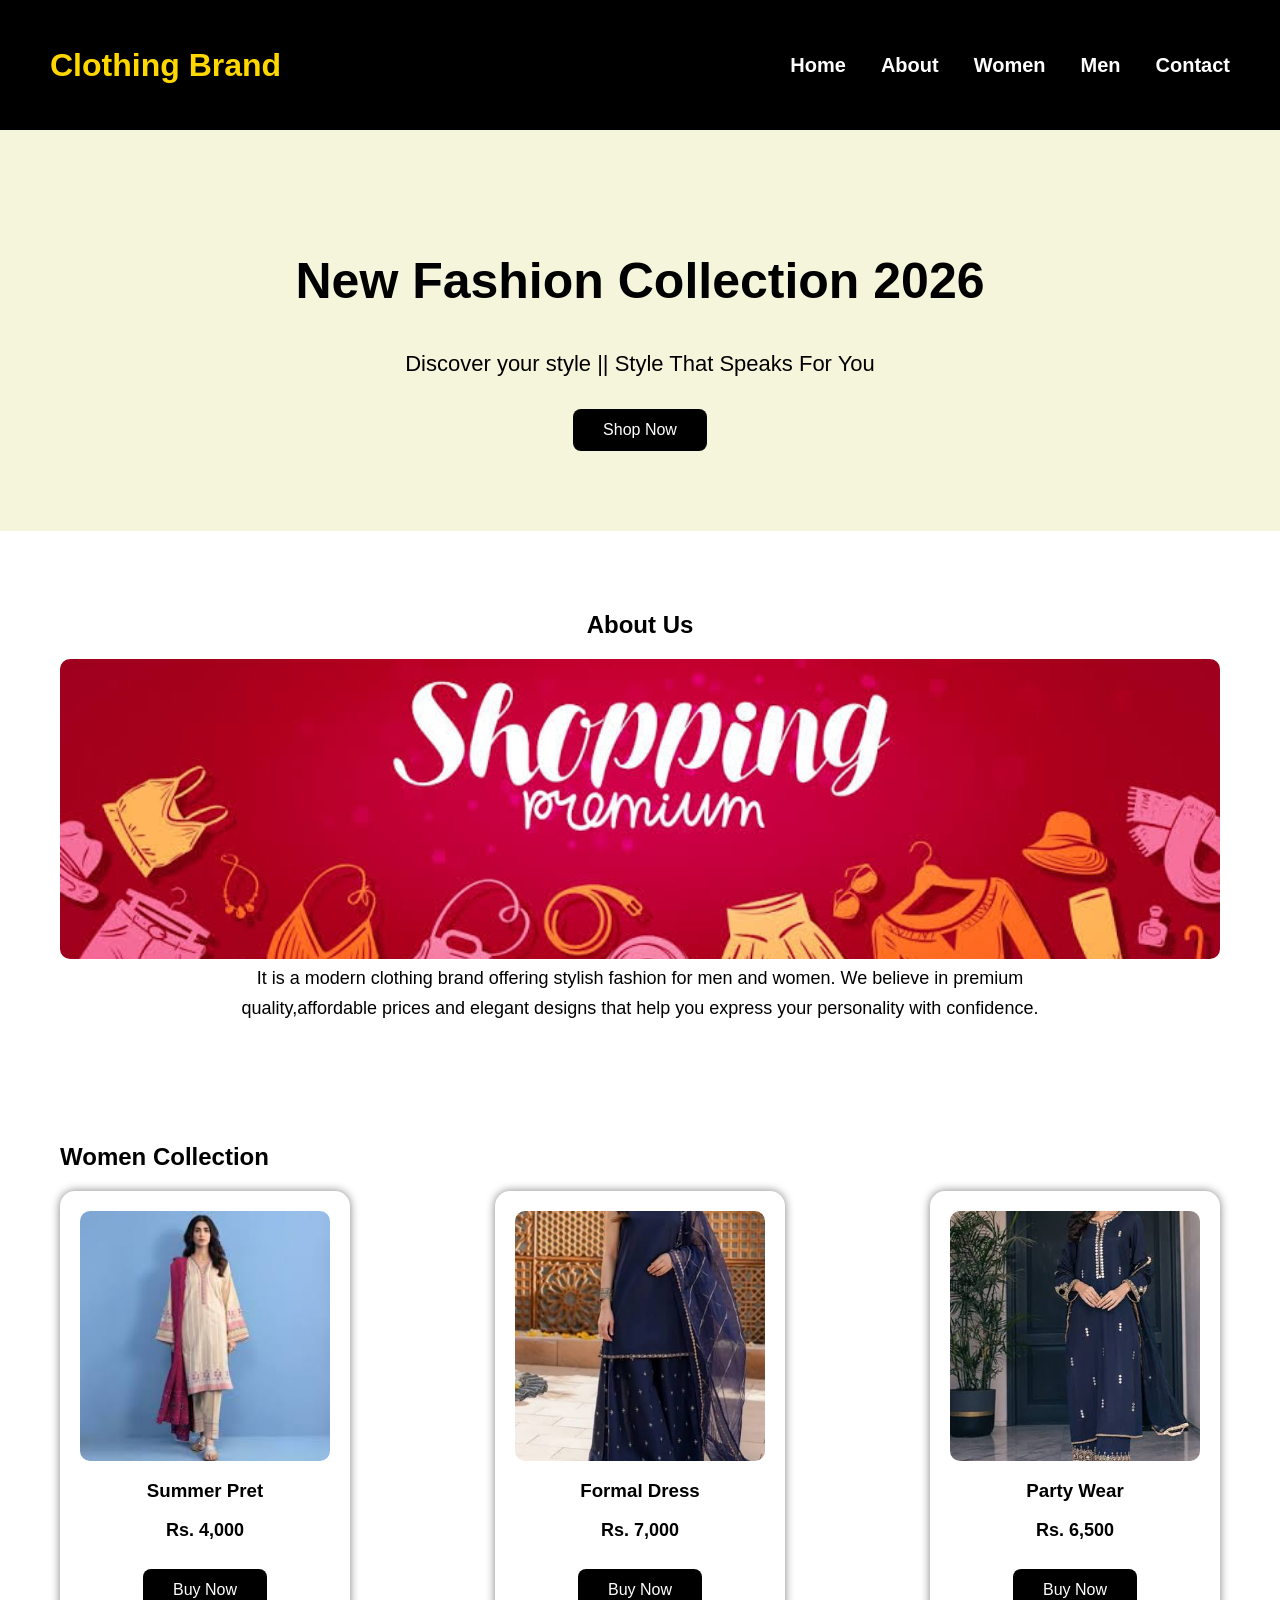
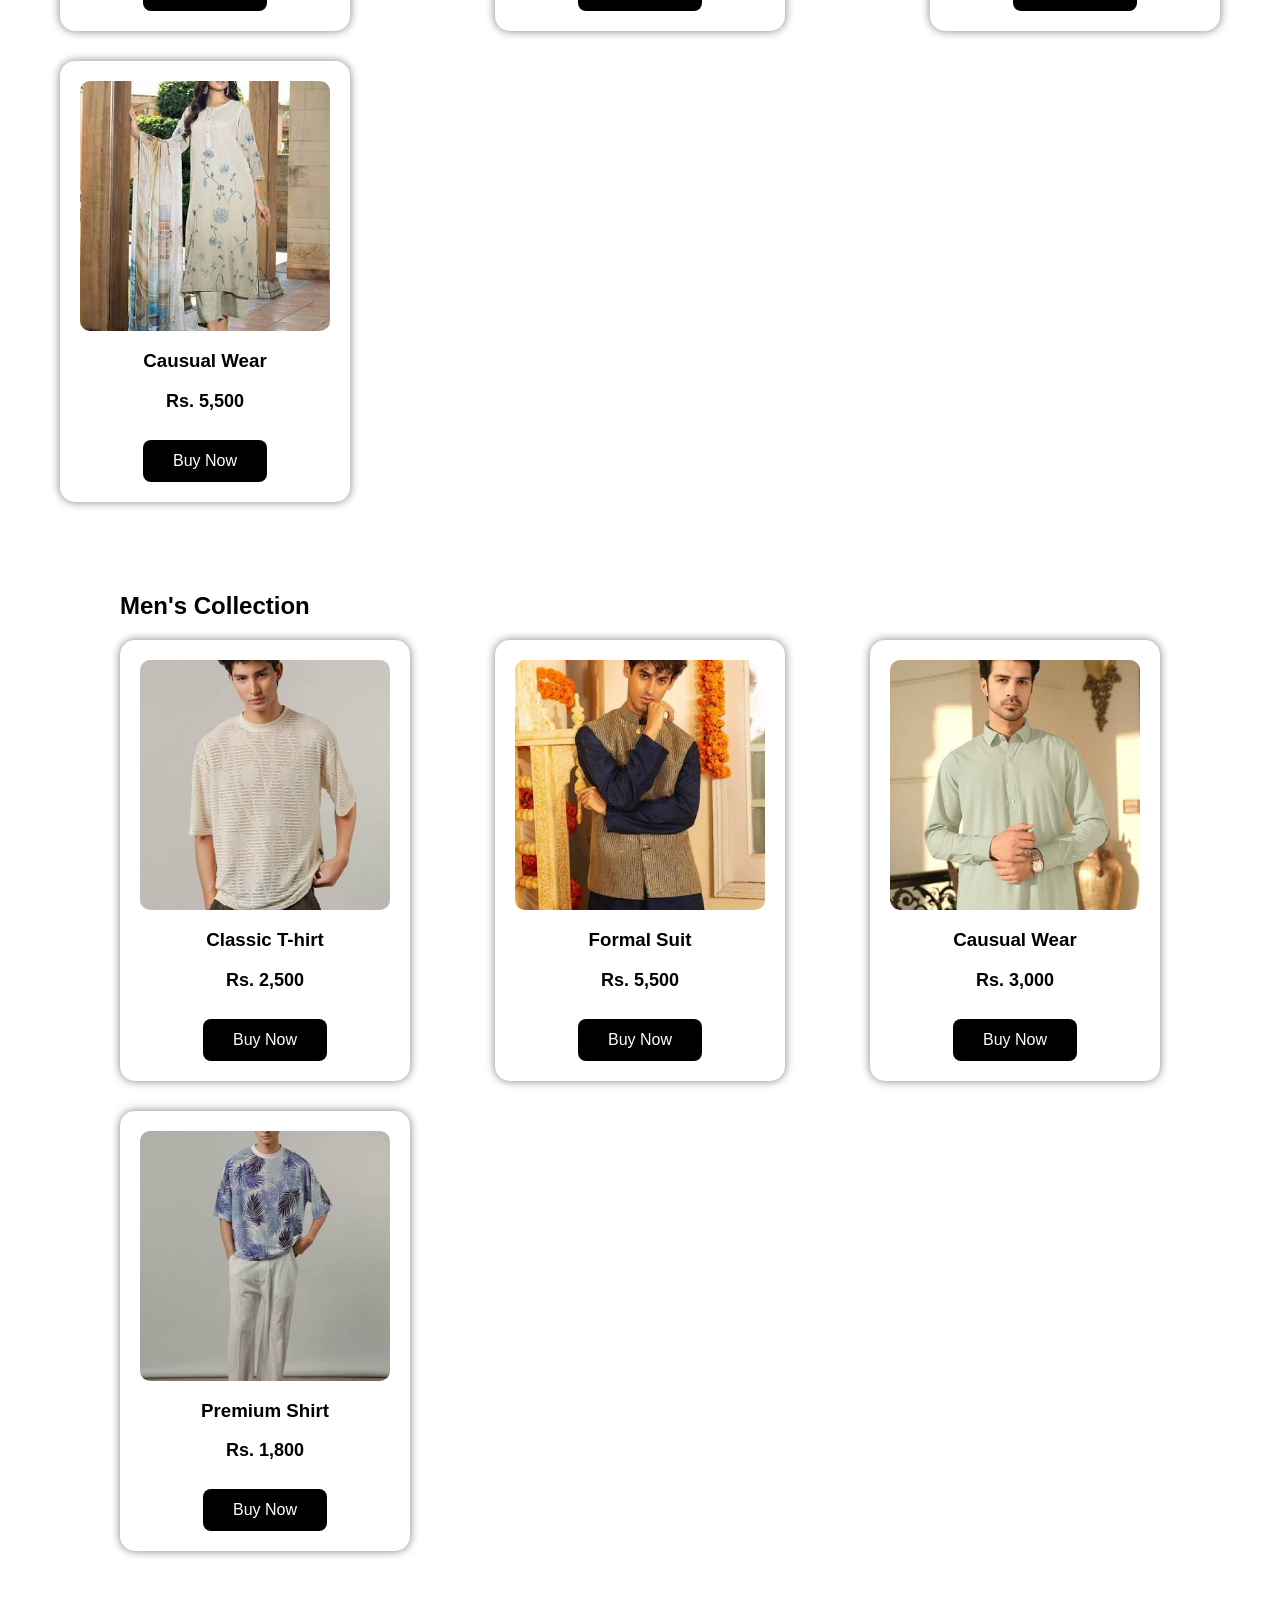
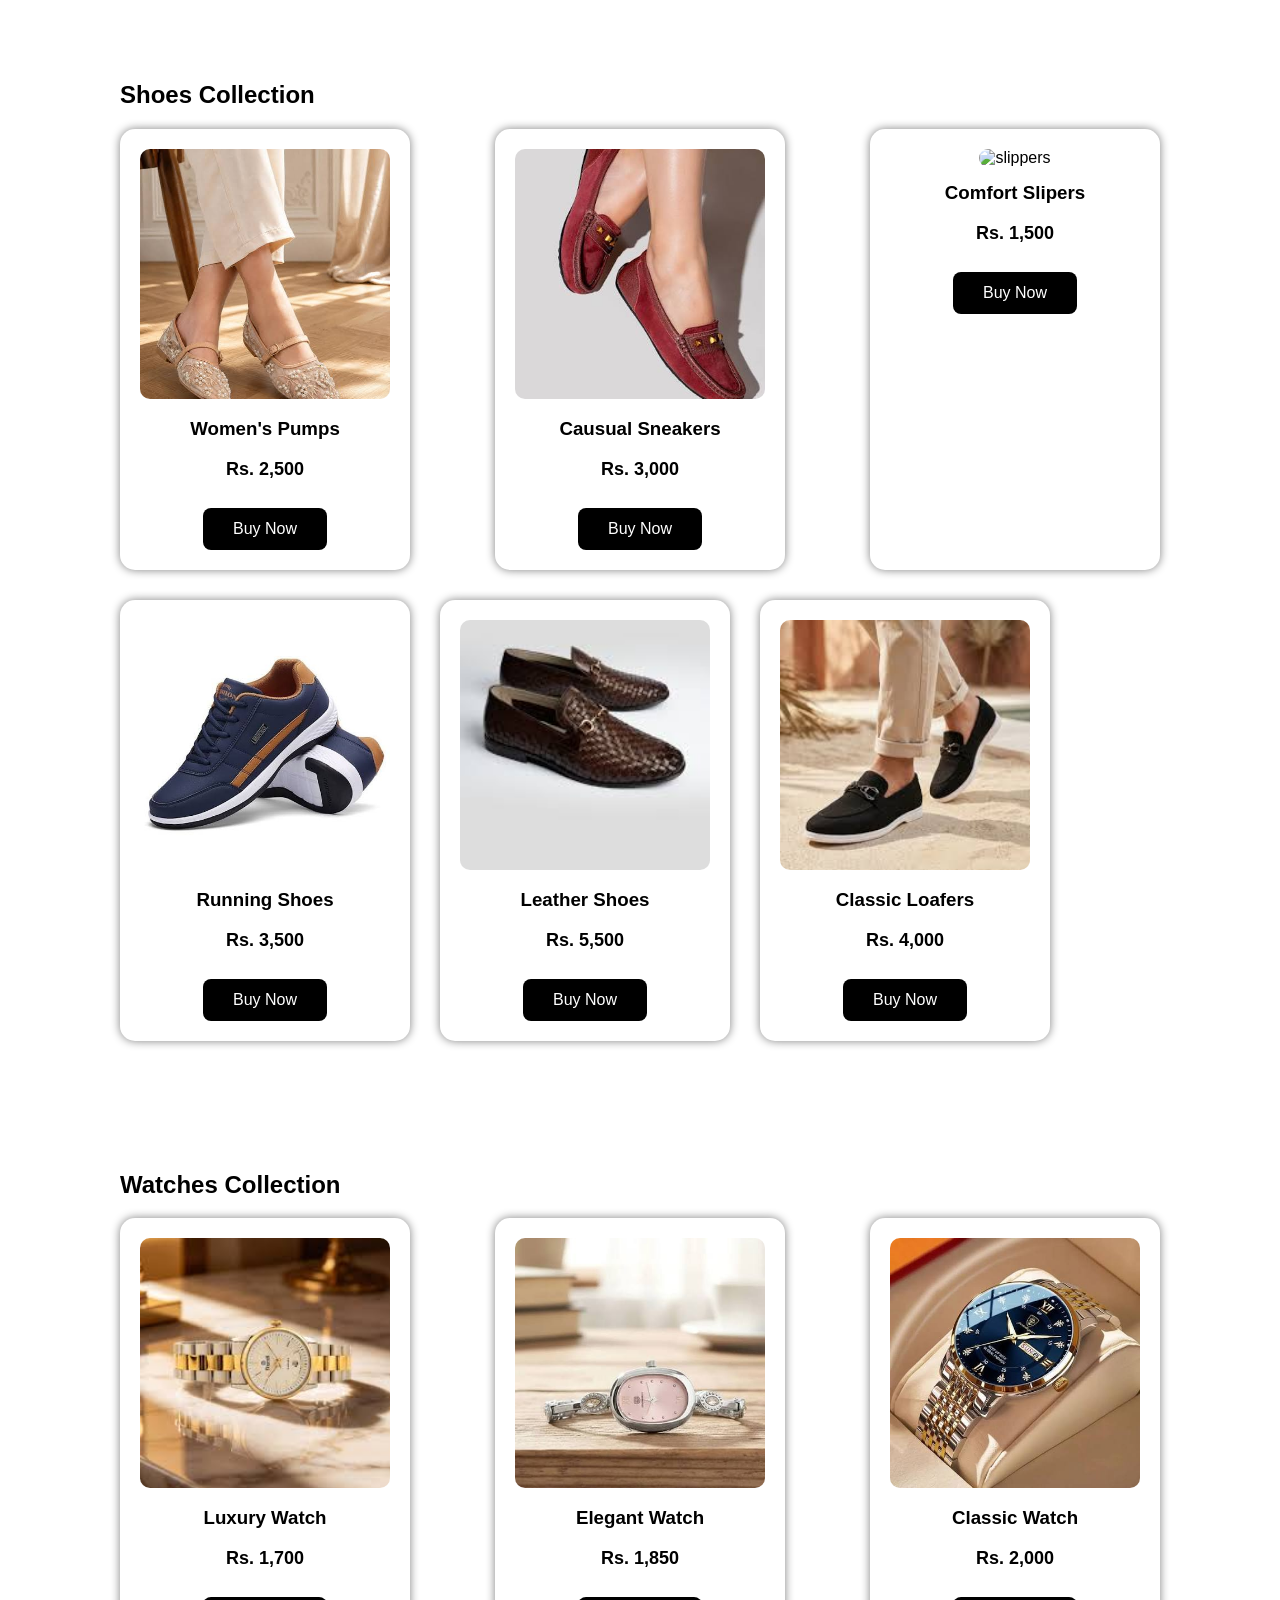
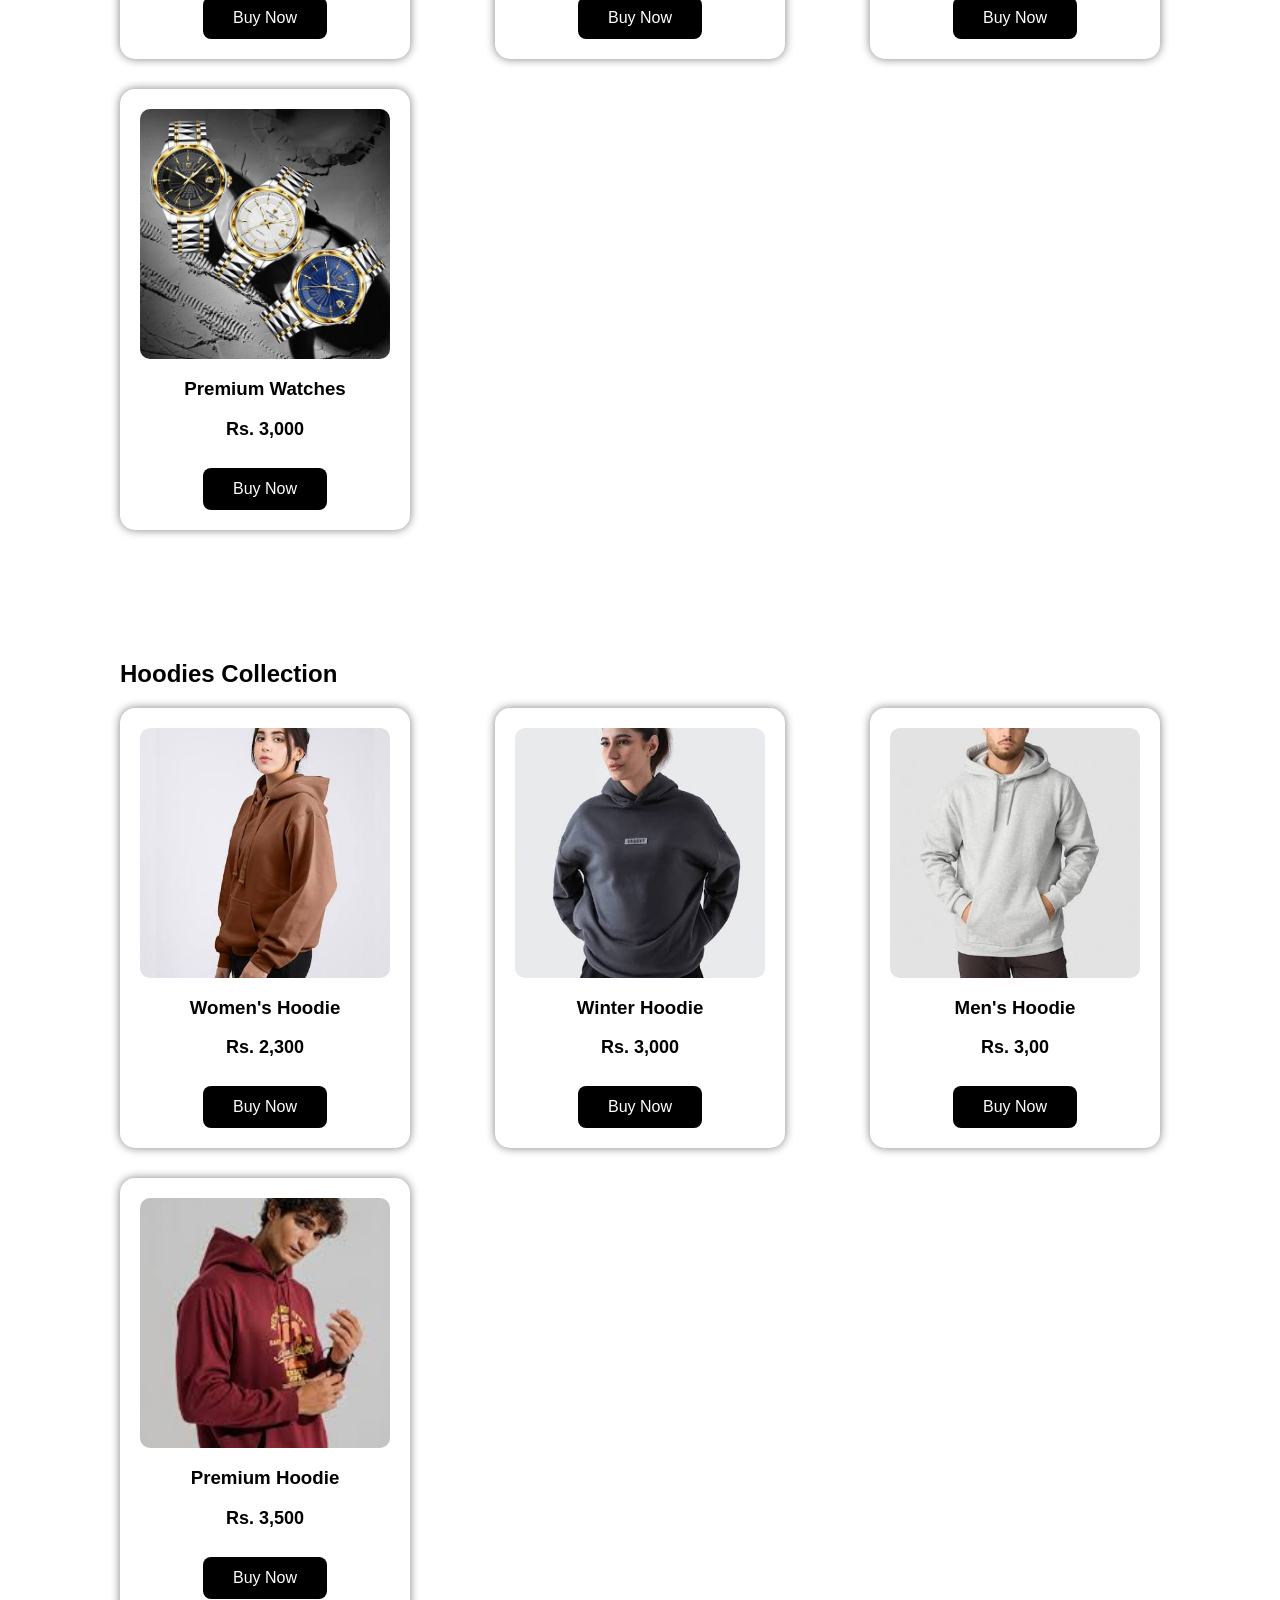
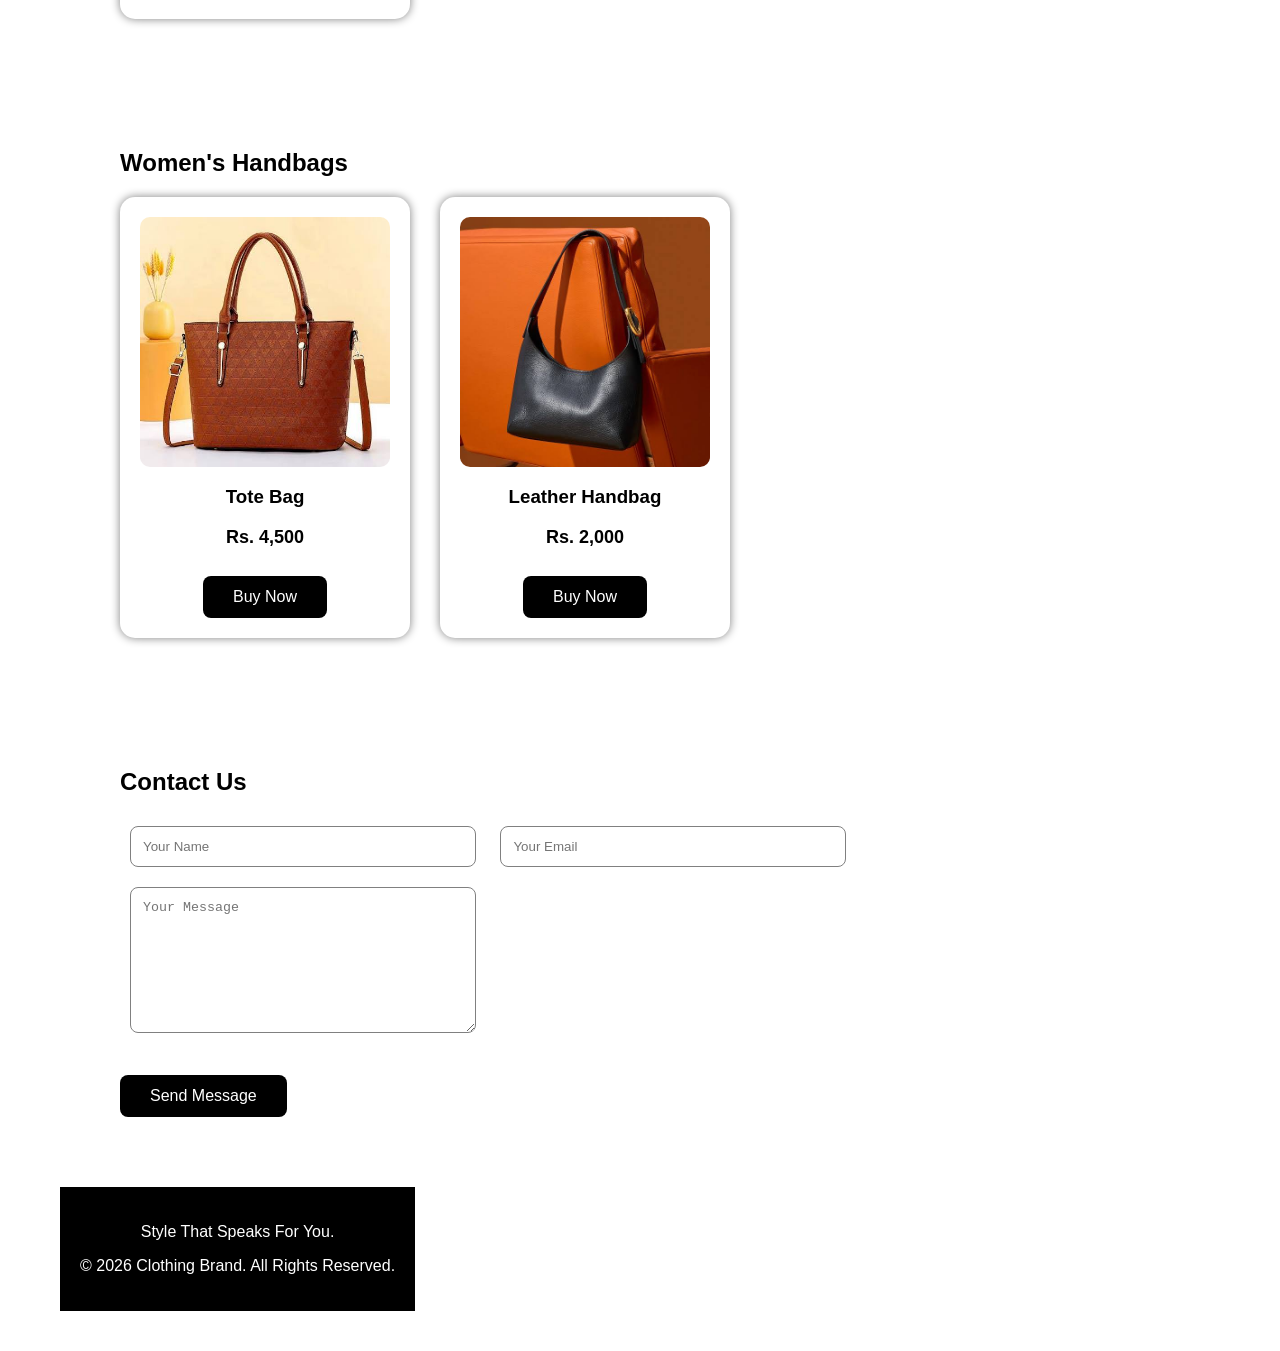
==== clothing.html @ 83a0b9ed "Add files via upload First Portfolio Upload" ====
<!DOCTYPE html>
<html>
    <head>
        <title>Clothing Brand</title>
        <link rel="stylesheet" href="clothing.css">
    </head>
    <body>
        <nav>
        <h1>Clothing Brand</h1>
        <ul>
            <li><a href="#home">Home</a></li>
            <li><a href="#about">About</a></li>
            <li><a href="#women">Women</a></li>
            <li><a href="#men">Men</a></li>
            <li><a href="#contact">Contact</a></li>
        </ul>
    </nav>
            <section id="home">
                <h1>New Fashion Collection 2026</h1>
                <p>Discover your style || Style That Speaks For You</p>
                <button>Shop Now</button>
            </section>
            <section id="about">
                <h2>About Us</h2>
        <img src="IMG_4234.JPG.jpeg" alt="clothing brand">
                <p>It is a modern clothing brand offering stylish fashion for men and women.
                    We believe in premium quality,affordable prices and elegant designs that help
                    you express your personality with confidence.
                </p>
            </section>
            <section id="women">
                <h2>Women Collection</h2>
                <div class="cards">
<div class="card">
    <img src="download.dress01 women.jfif" alt="Dress">
    <h3>Summer Pret</h3>
    <p>Rs. 4,000</p>
    <button>Buy Now</button>
</div>
<div class="card">
    <img src="women.dress.jfif" alt="Dress">
    <h3>Formal Dress</h3>
    <p>Rs. 7,000</p>
    <button>Buy Now</button>
</div>
<div class="card">
    <img src="women.dress2.jfif" alt="Dress">
    <h3>Party Wear</h3>
    <p>Rs. 6,500</p>
    <button>Buy Now</button>
</div>
<div class="card">
    <img src="3dresswomen.jfif"dress>
    <h3>Causual Wear</h3>
    <p>Rs. 5,500</p>
    <button>Buy Now</button>
</div>
<section id="men">
    <h2>Men's Collection</h2>
    <div class="cards">
<div class="card">
    <img src="men's shirt1.jfif" alt="shirt">
    <h3>Classic T-hirt</h3>
    <p>Rs. 2,500</p>
    <button>Buy Now</button>
</div>
<div class="card">
    <img src="men's dress 2.jfif" alt="formal suit">
    <h3>Formal Suit</h3>
    <p>Rs. 5,500</p>
    <button>Buy Now</button>
</div>
<div class="card">
    <img src="men's dress 1.jfif" alt="causual wear">
    <h3>Causual Wear</h3>
    <p>Rs. 3,000</p>
    <button>Buy Now</button>
</div>
<div class="card">
    <img src="men's shirt2.jfif" alt="shirt">
    <h3>Premium Shirt</h3>
    <p>Rs. 1,800</p>
    <button>Buy Now</button>
</div>
</section>
<section id="shoes">
    <h2>Shoes Collection</h2>
    <div class="cards">
        <div class="card">
            <img src="women.pumps.jfif" alt="pumps">
            <h3>Women's Pumps</h3>
            <p>Rs. 2,500</p>
            <button>Buy Now</button>
        </div>
<div class="card">
    <img src="women.shoes.jfif" alt="shoes">
    <h3>Causual Sneakers</h3>
    <p>Rs. 3,000</p>
    <button>Buy Now</button>
</div>
<div class="card">
    <img src="slipper women.jfif" alt="slippers">
    <h3>Comfort Slipers</h3>
    <p>Rs. 1,500</p>
    <button>Buy Now</button>
</div>
<div class="cards">
    <div class="card">
        <img src="men.joggers.jfif" alt="shoes">
        <h3>Running Shoes</h3>
        <p>Rs. 3,500</p>
        <button>Buy Now</button>   
    </div>
    <div class="card">
        <img src="download.menshoes.jfif" alt="shoes">
        <h3>Leather Shoes</h3>
        <p>Rs. 5,500</p>
        <button>Buy Now</button>
    </div>
    <div class="card">
        <img src="download.loafer.jfif" alt="loafers">
        <h3>Classic Loafers</h3>
        <p>Rs. 4,000</p>
        <button>Buy Now</button>
    </div> 
</div>
</section>
<section id="watches">
    <h2>Watches Collection</h2>
    <div class="cards">
        <div class="card">
            <img src="women.watch1.jfif" alt="watch">
            <h3>Luxury Watch</h3>
            <p>Rs. 1,700</p>
            <button>Buy Now</button>
        </div>
        <div class="card">
            <img src="women.watch2.jfif" alt="watch">
            <h3>Elegant Watch</h3>
            <p>Rs. 1,850</p>
            <button>Buy Now</button>
        </div>
        <div class="card">
            <img src="men watch.1.jfif" alt="watch">
            <h3>Classic Watch</h3>
            <p>Rs. 2,000</p>
            <button>Buy Now</button>
        </div>
        <div class="card">
            <img src="men watches.jfif" alt="watch">
            <h3>Premium Watches</h3>
            <p>Rs. 3,000</p>
            <button>Buy Now</button>
        </div>
    </div>
</section>
<section id="hoodies">
    <h2>Hoodies Collection</h2>
    <div class="cards">
        <div class="card">
            <img src="women hoodie.jfif" alt="hoodie">
            <h3>Women's Hoodie</h3>
            <p>Rs. 2,300</p>
            <button>Buy Now</button>
        </div>
        <div class="card">
            <img src="women2.hoodie.jfif" alt="hoodie">
            <h3>Winter Hoodie</h3>
            <p>Rs. 3,000</p>
            <button>Buy Now</button>
        </div>
        <div class="card">
            <img src="hoodie.men.jfif" alt="hoodie">
            <h3>Men's Hoodie</h3>
            <p>Rs. 3,00</p>
            <button>Buy Now</button>
        </div>
        <div class="card">
            <img src="hoodie.men (2).jfif" alt="hoodie">
            <h3>Premium Hoodie</h3>
            <p>Rs. 3,500</p>
            <button>Buy Now</button>
        </div>
    </div>
</section>
<section id="handbags">
    <h2>Women's Handbags</h2>
    <div class="cards">
        <div class="card">
            <img src="totebag.jfif" alt="bag">
            <h3>Tote Bag</h3>
            <p>Rs. 4,500</p>
            <button>Buy Now</button>
        </div>
        <div class="card">
            <img src="women.bag.jfif" alt="bag">
            <h3>Leather Handbag</h3>
            <P>Rs. 2,000</P>
            <button>Buy Now</button>
        </div>
    </div>
</section>
<section id="Contact">
    <h2>Contact Us</h2>
    <form>
        <input type="text" placeholder="Your Name" required>
        <input type="email" placeholder="Your Email" required>
        <textarea placeholder="Your Message" required></textarea>
        <br><br>
        <button type="submit">Send Message</button>
    </form>
</section>
<footer>
    <P>Style That Speaks For You.</P>
    <p>© 2026 Clothing Brand. All Rights Reserved.</p>
</footer>
<script src="clothing.js"></script>
</body>
</html>
---- clothing.css ----
body{
    margin: 0;
    background-color:white ;
    font-family: arial;
}
nav{
    background-color: black;
    color: white;
    display: flex;
    justify-content: space-between;
    align-items: center;
    padding: 20px 50px;
}
nav h1{
    color: gold;
    font-size: 32px;
}
nav ul{
    display: flex;
    list-style: none;
    gap: 35px;
    margin: 0;
    padding: 0;
}
nav ul li a{
    color: white;
    text-decoration: none;
    font-size: 20px;
    font-weight: bold;
}
nav ul li a:hover{
    color: gold;
}
#home{
    text-align: center;
    padding: 80px;
    background-color: beige;
}
#home h1{
font-size: 50px;
}
#home p{
    font-size: 22px;
}
button{
    border: none;
    border-radius: 8px;
    background-color: black;
    color: white;
    padding: 12px 30px;
    font-size: 16px;
    cursor: pointer;
    margin-top: 10px;
}
section{
    padding: 40px 60px;
}
button:hover{
    background-color: gold;
    color: black;
}
#about{
    text-align: center;
    padding: 60px;
}
#about img{
    width: 100%;
    border-radius: 10px;
    object-fit: cover;
    height: 300px;
}
#about p{
width: 70%;
margin: auto;
font-size: 18px;
line-height: 30px;
}
women,
men{
    text-align: center;
    padding: 60px;
}
.cards{
    display: flex;
    justify-content: space-between;
    flex-wrap: wrap;
    gap: 30px;
}
.card{
    width: 250px;
    box-shadow: 0px 0px 10px gray;
    padding: 20px;
    background-color: white;
    border-radius: 15px;
    text-align: center;
}
.card:hover{
    transform: scale(1.05);
    transition: 0.4s;
}
.card img{
    width: 100%;
    height: 250px;
    border-radius: 10px;
    object-fit: cover;
}
.card h3{
    margin-top: 15px;
}
.card p{
    font-size: 18px;
    font-weight: bold;
}
#contact{
    text-align: center;
    padding: 60px;
    background-color: beige;
}
input,
textarea{
    width: 320px;
    padding: 12px;
    border: 1px solid gray;
    border-radius: 8px;
    margin: 10px;
}
textarea{
    height: 120px;
}
footer{
    background-color: black;
    color: white;
    text-align: center;
    padding: 20px;
}
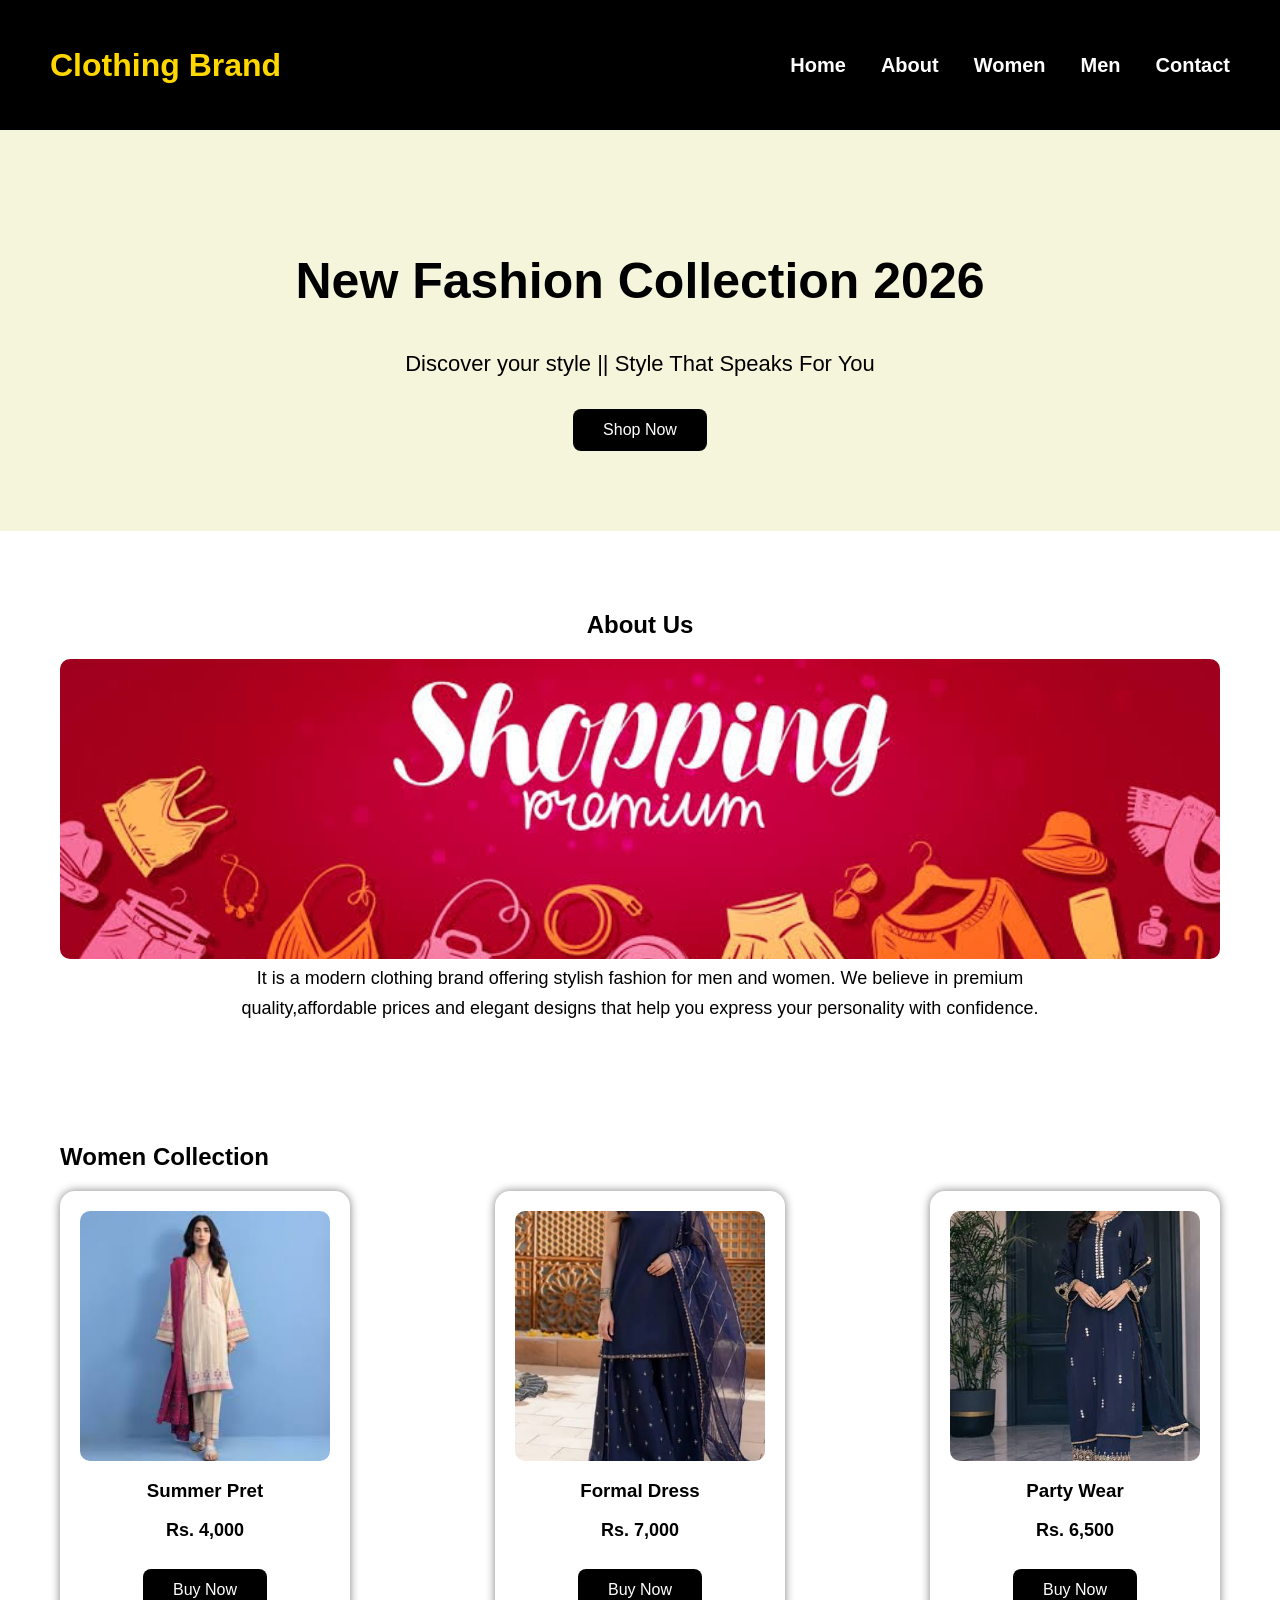
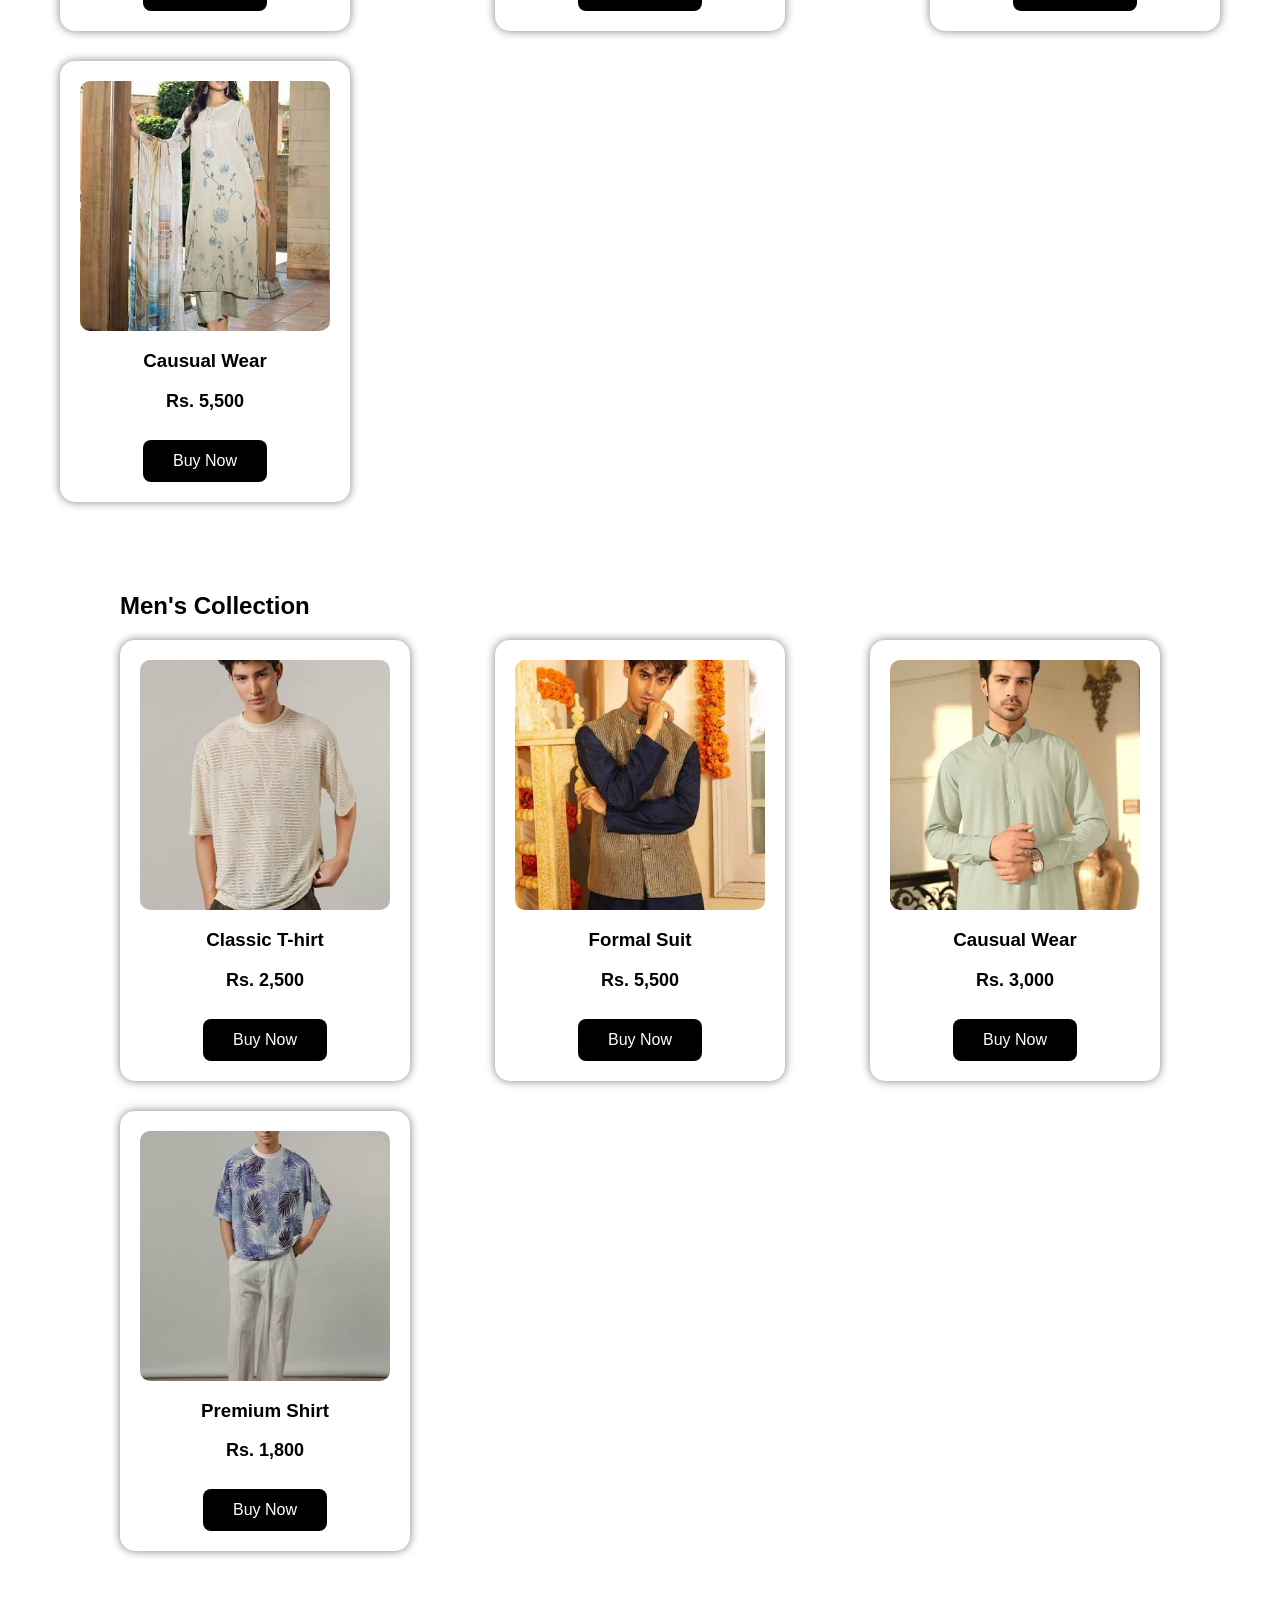
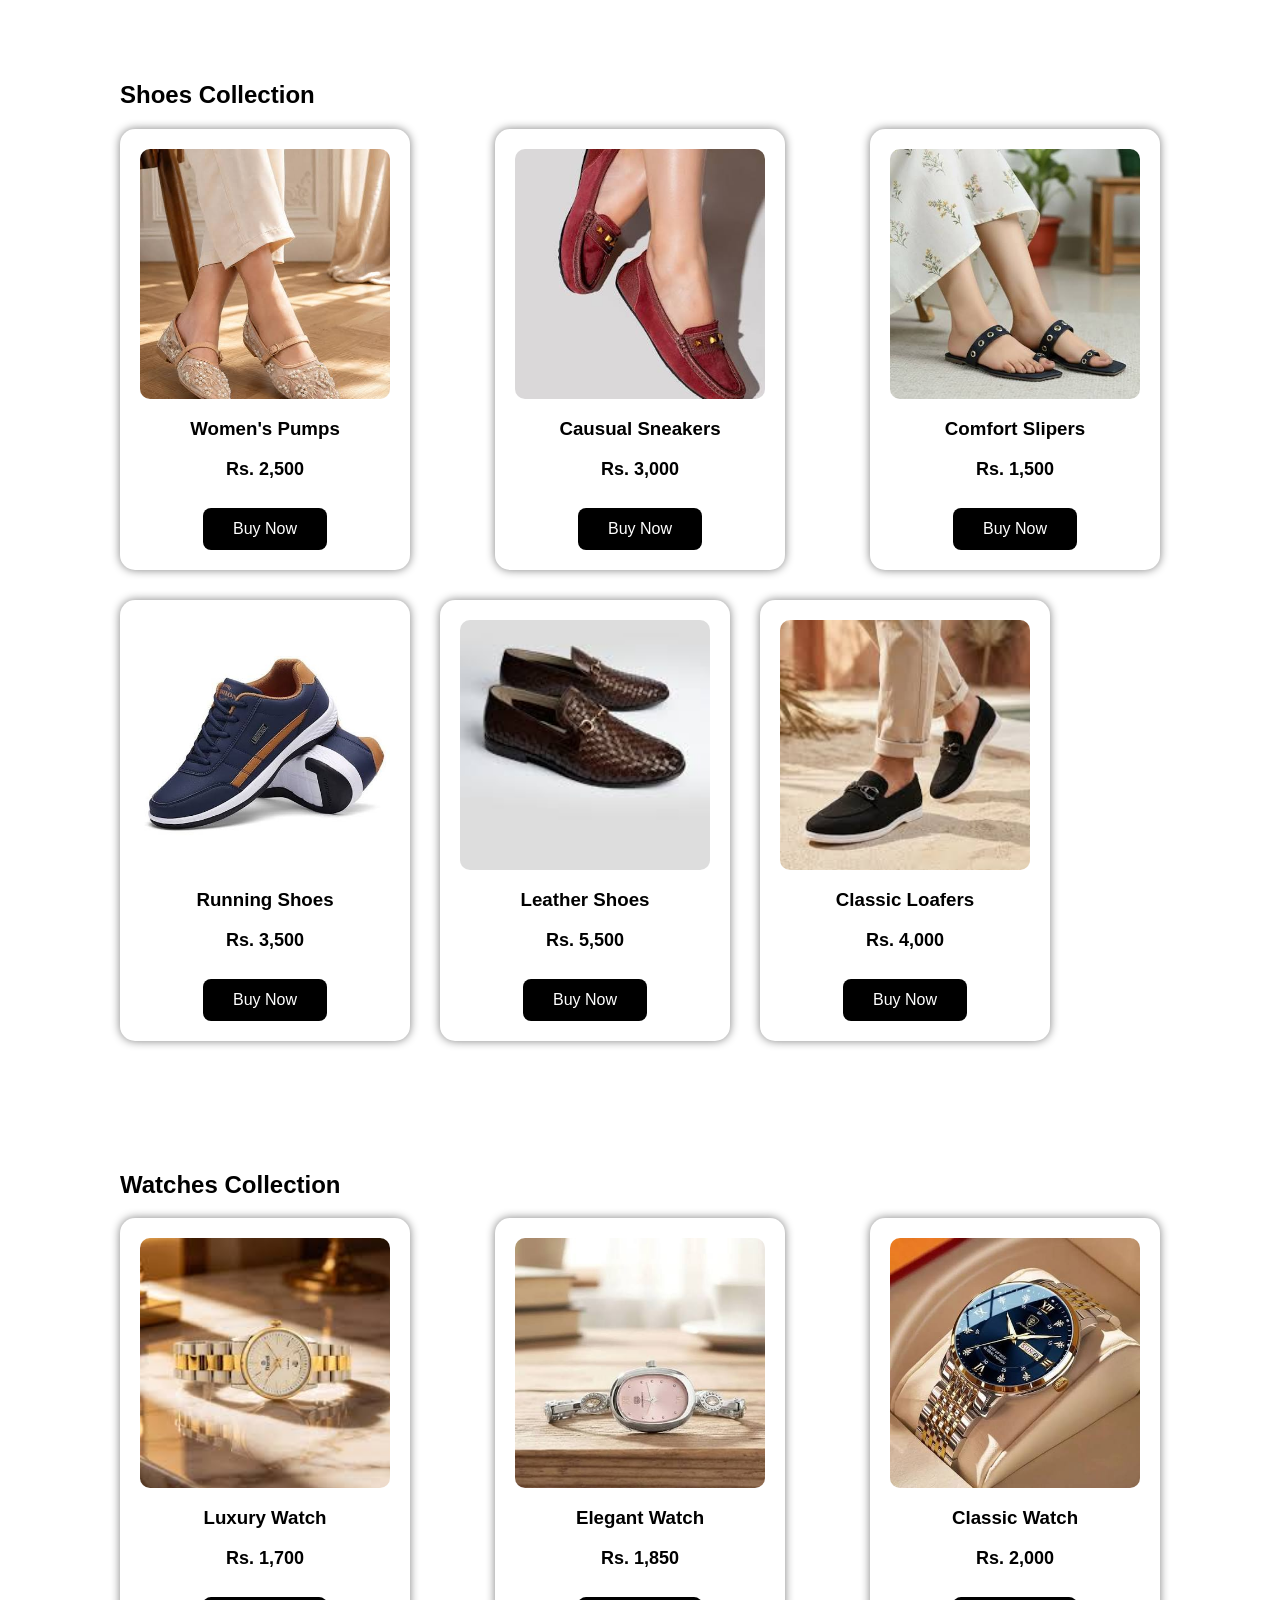
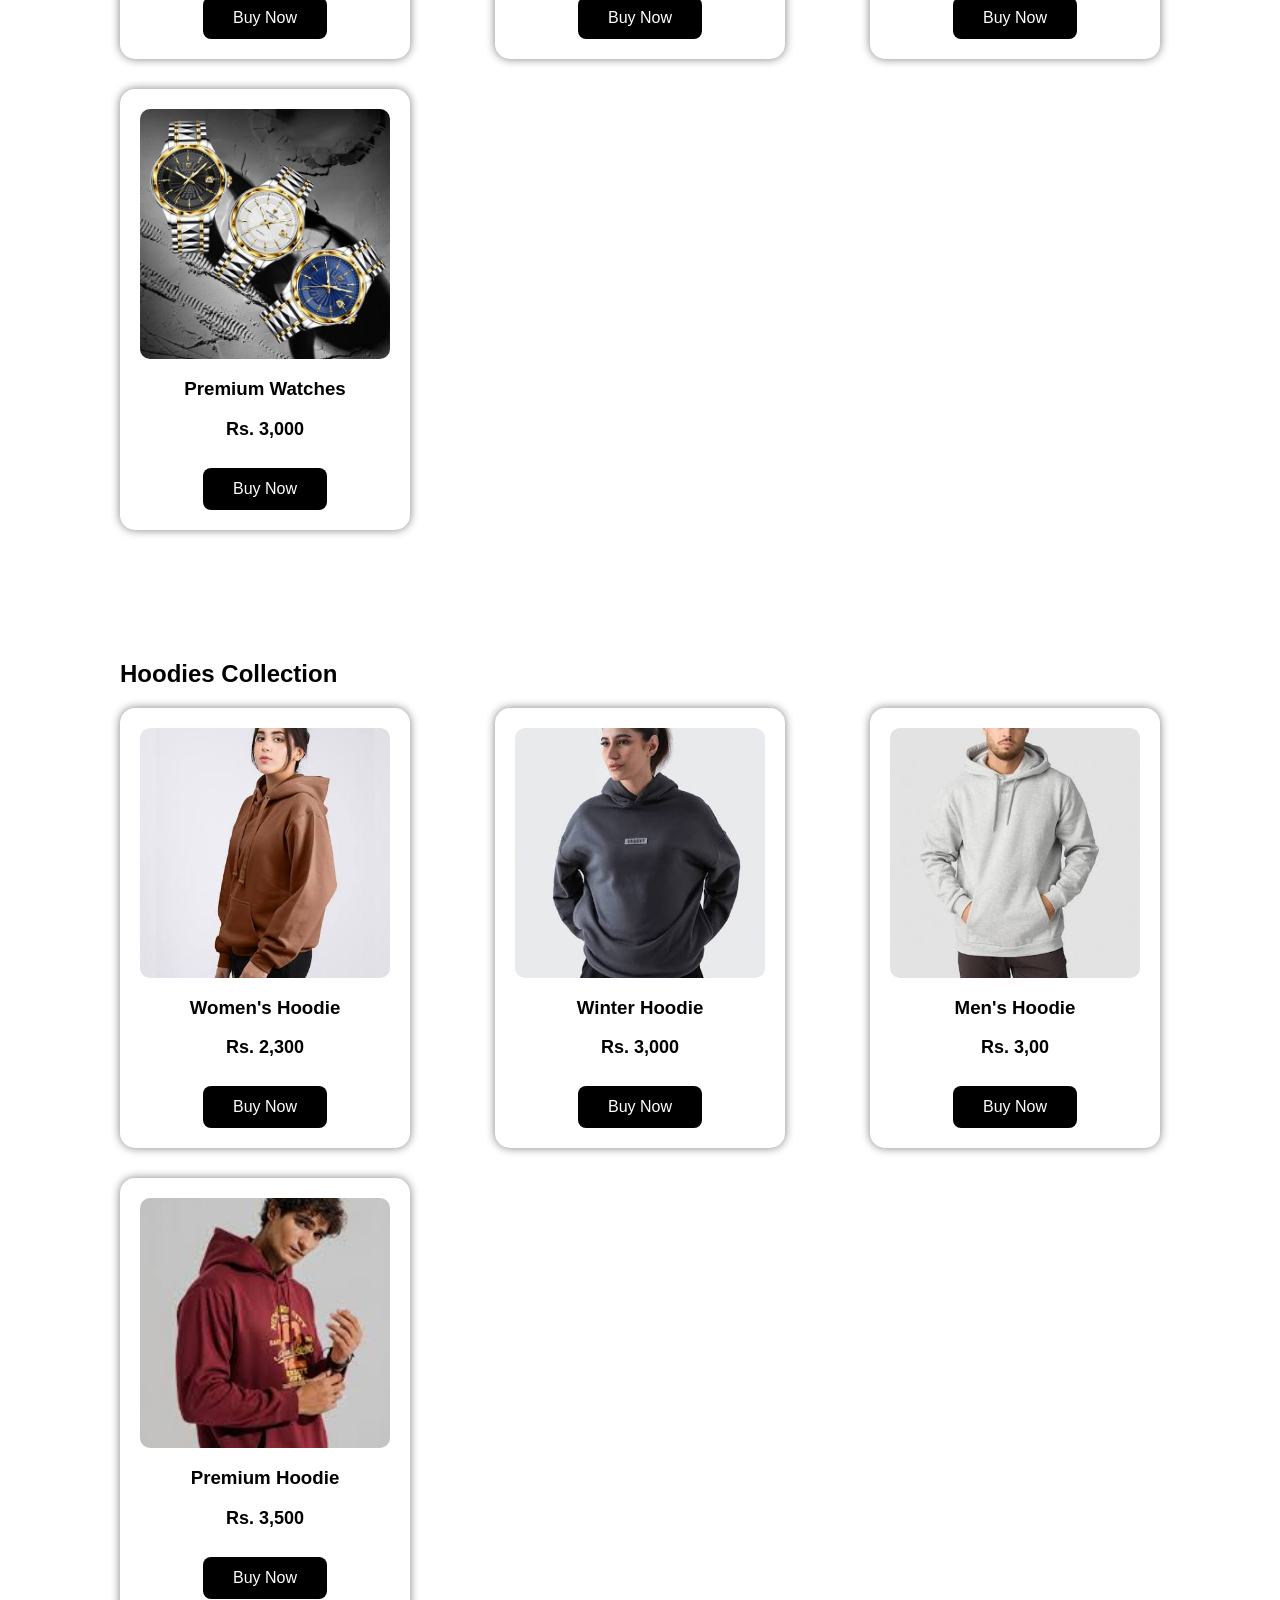
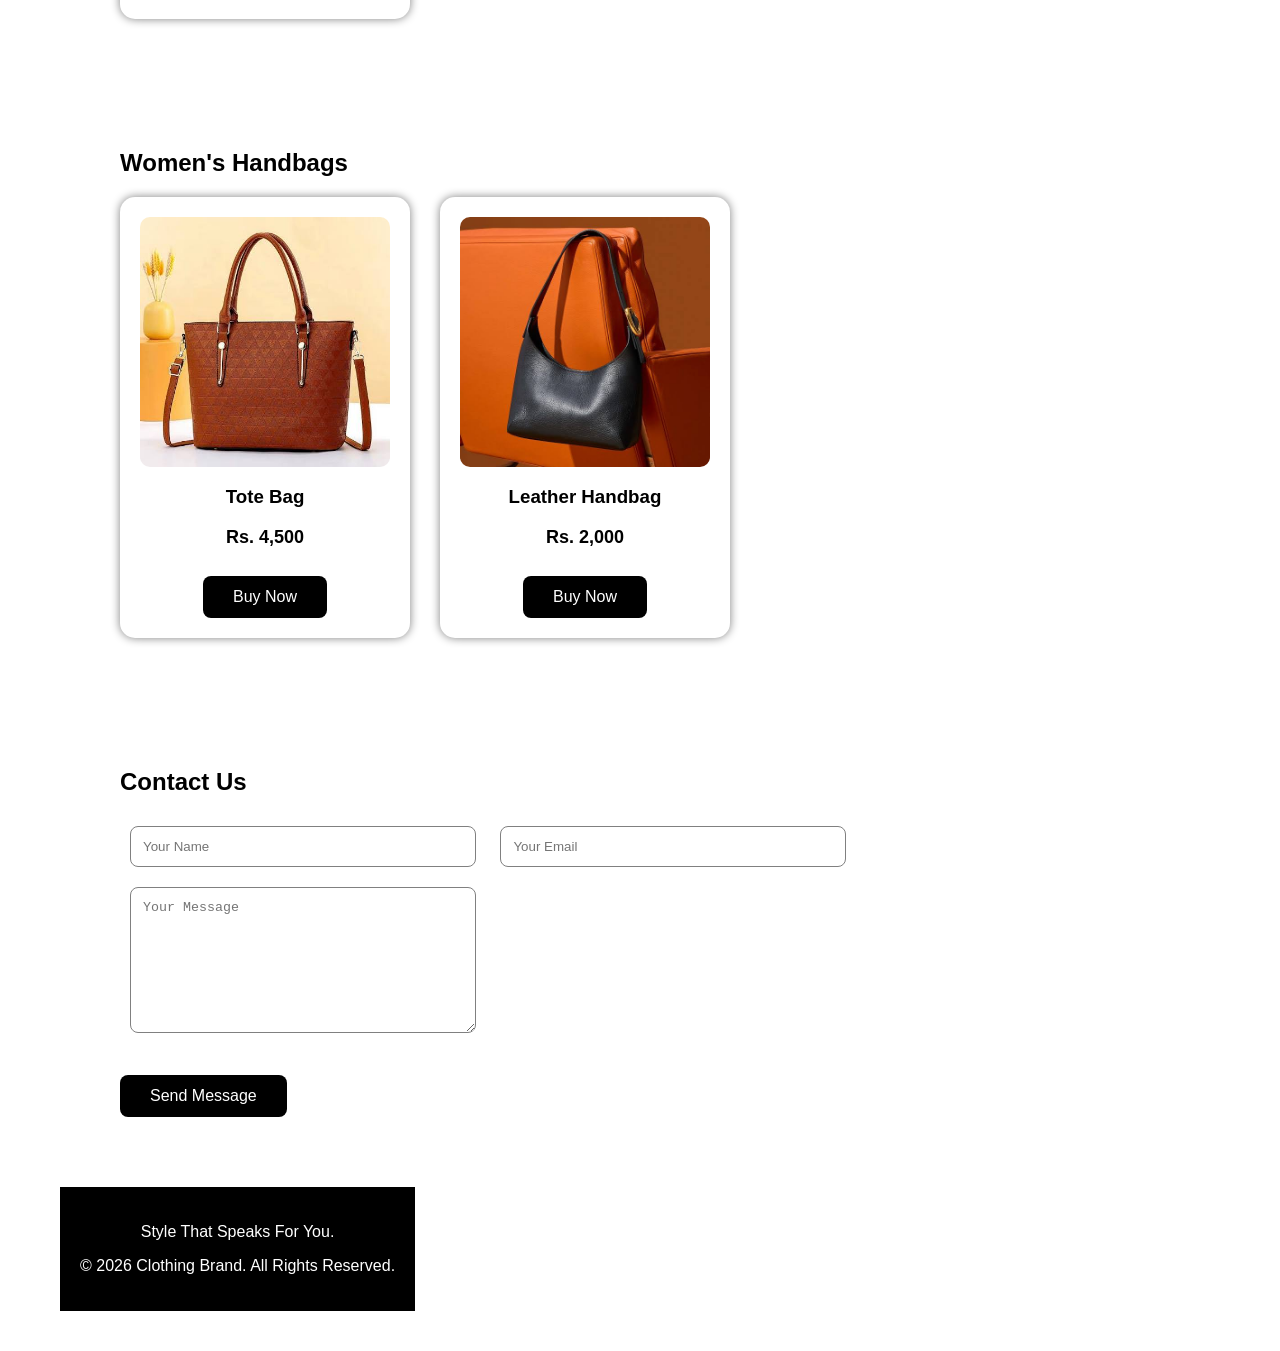
==== commit 779c6e62: "Update clothing.html" ====
--- a/clothing.html
+++ b/clothing.html
@@ -99,7 +99,7 @@
     <button>Buy Now</button>
 </div>
 <div class="card">
-    <img src="slipper women.jfif" alt="slippers">
+    <img src="images (2).jfif" alt="slippers">
     <h3>Comfort Slipers</h3>
     <p>Rs. 1,500</p>
     <button>Buy Now</button>
@@ -216,4 +216,4 @@
 </footer>
 <script src="clothing.js"></script>
 </body>
-</html>+</html>
